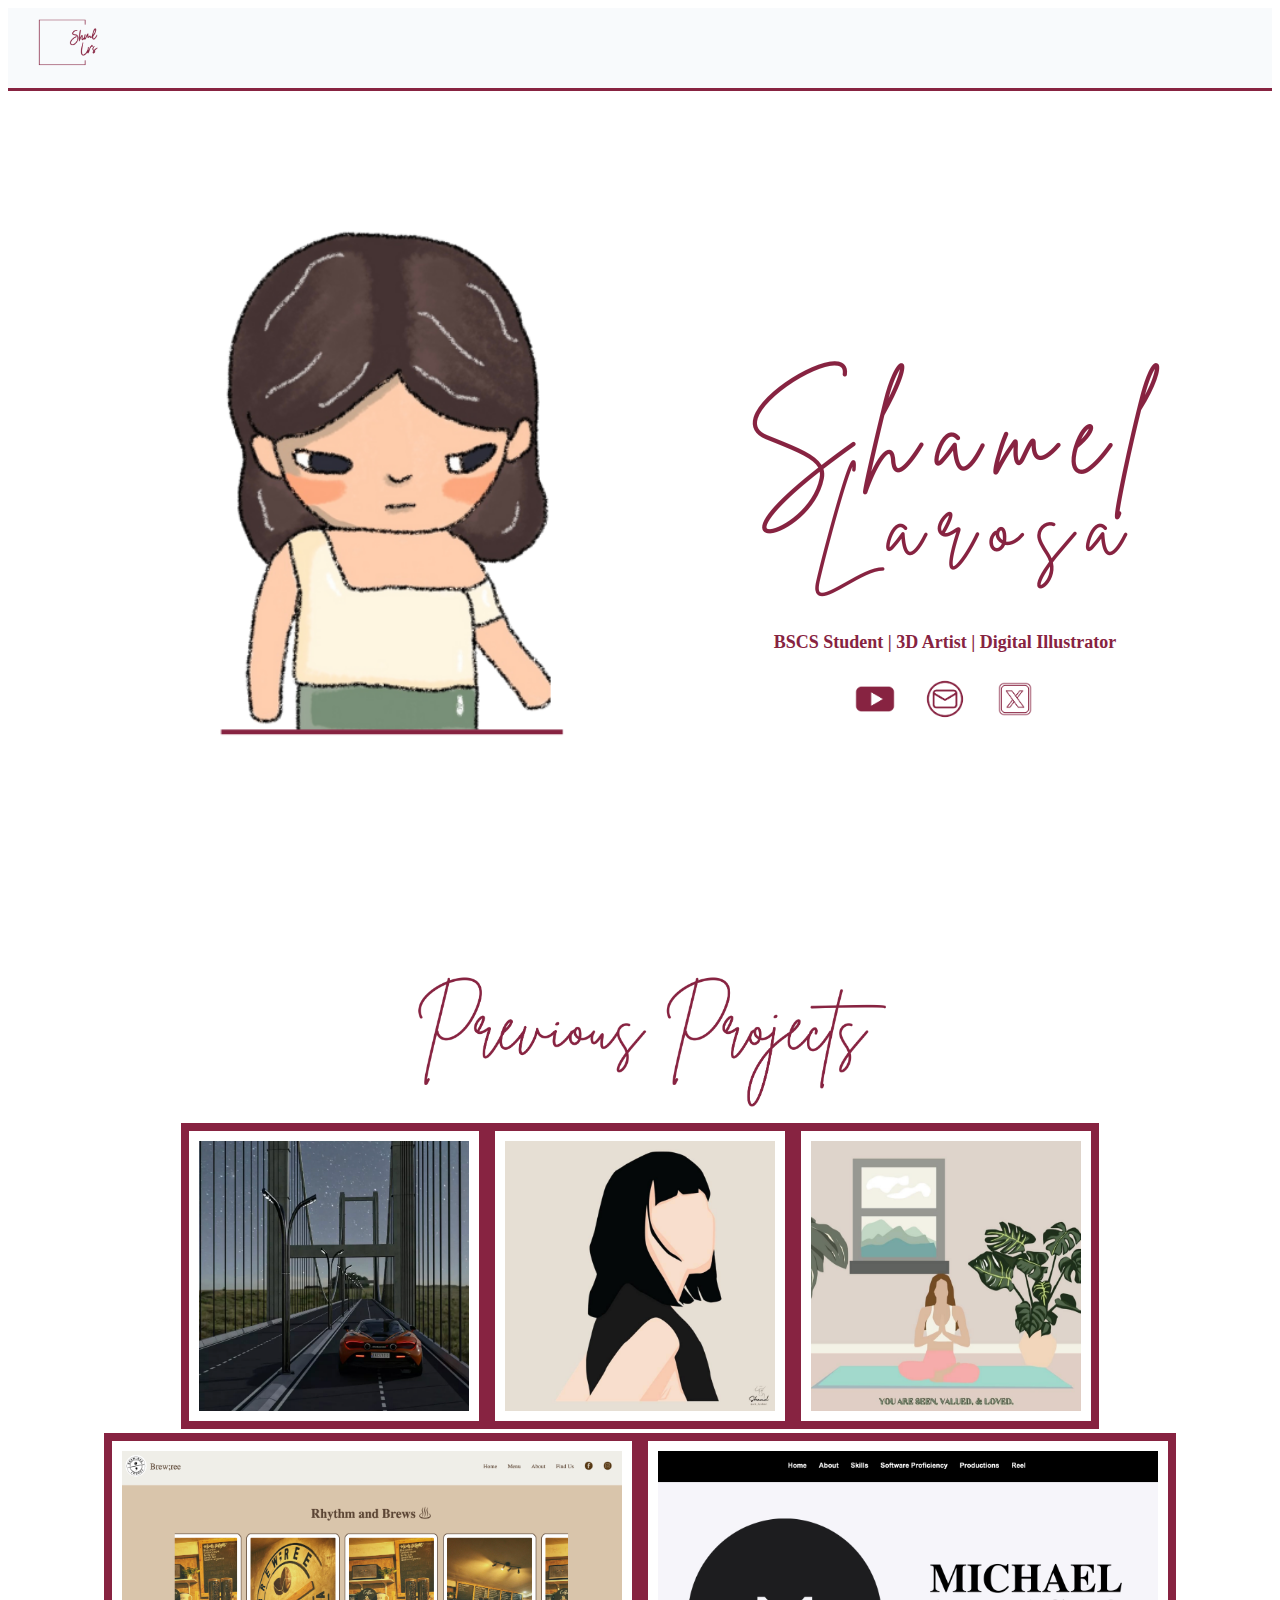
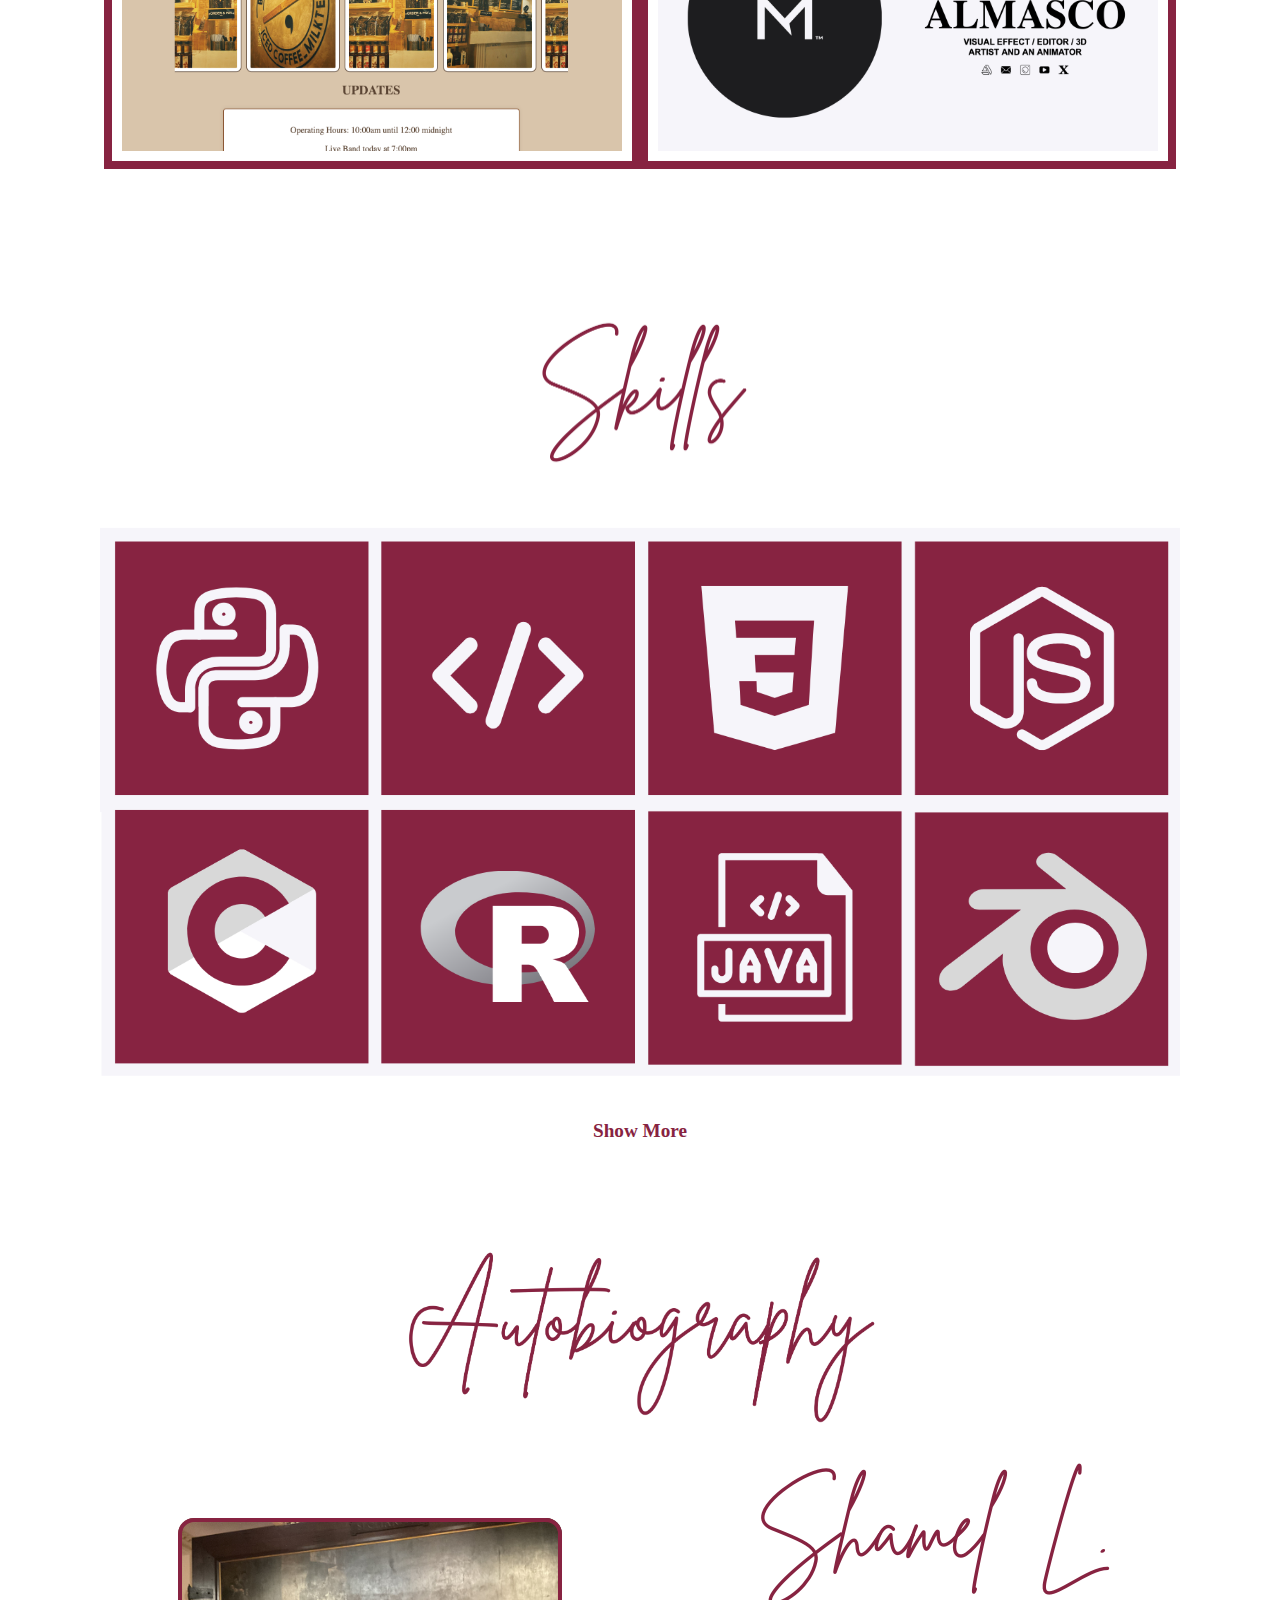
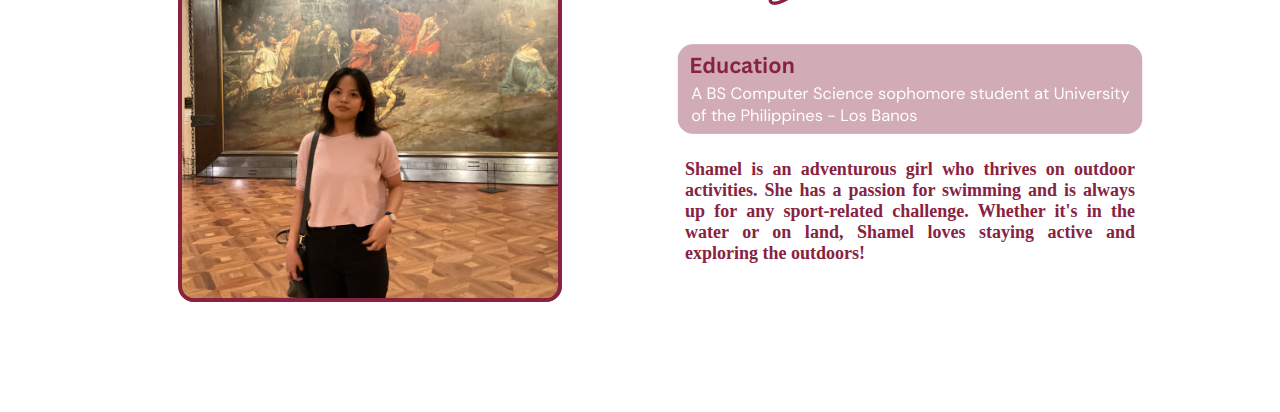
==== index.html @ 204ae2d4 "Changes: Renamed html and css files to index.html and main.css" ====
<!DOCTYPE html>
<html lang="en">

<head>
    <meta charset="UTF-8">
    <meta name="viewport" content="width=device-width, initial-scale=1.0">
    <title>Personal Portfolio</title>
    <link rel="stylesheet" href="main.css">
</head>

<body>
    <!--header with logo-->
    <header>
        <div class="intro">
            <div class="logo">
                <img src="images/logo.png" alt="Logo">
            </div>
    </header>

    <!--introduction-->
    <section class="hero-section">
        <div class="character-illustration">
            <img src="images/me.png" alt="shamel">
        </div>
        <div class="text-section">
            <img src="images/text.png" alt="text">
            <h5 class="skills">BSCS Student | 3D Artist | Digital Illustrator</h5>
            <div class="social-icons">
                <a href="https://www.youtube.com/@shmllrs"><img src="images/yt.png" alt="Youtube"></a>
                <a href="sblarosa@up.edu.ph"><img src="images/email.png" alt="Email"></a>
                <a href="https://x.com/shmllrs?s=21"><img src="images/x.png" alt="X"></a>
            </div>
        </div>        
    </section>

    <!--previous projects-->
    <section class="prevproj-section"></section>
        <div class="previous-project">
            <img src="images/prevproj.png" alt="text">
        </div>
        <div class="projects-section">
            <img src="images/2.png" alt="project 2">
            <img src="images/3.png" alt="project 3">
            <img src="images/4.png" alt="project 4">
            <img src="images/5.png" alt="project 5">
            <img src="images/6.png" alt="project 6">
        </div>        
    </section>

    <!--skills-->
    <section class="text1-section"></section>
        <div class="text1-project">
            <img src="images/skills_text.png" alt="text">
        </div>
        <div class="skills-section">
            <img src="images/skills.png" alt="skills">
        </div>
        <div class="another-skills-section">
            <a href="https://www.instagram.com/art_byshml/" class="show-more-link">
                <h3>Show More</h3>
            </a>
        </div>        
    </section>

    <!--autobiography-->
    <div class="text2-project">
        <img src="images/autobiography_text.png" alt="text">
    </div>
    <section class="aboutme-section">
        <div class="shamel-image">
            <img src="images/shamel.png" alt="shamel">
        </div>
        <div class="education-section">
            <img src="images/SL.png" alt="name">
            <img src="images/educ.png" alt="education">
            <h5 class="info">Shamel is an adventurous girl who thrives on outdoor activities. She has a passion for swimming and is always up for any sport-related challenge. Whether it's in the water or on land, Shamel loves staying active and exploring the outdoors!</h5>
        </div>
    </section>
</body>

</html>
---- main.css ----
header {
    display: flex;
    justify-content: space-between;
    align-items: center;
    background-color: #F8FAFC;
    border-bottom: 3px solid #872341;
    padding: 40px;
    position: relative;
}

.logo {
    position: absolute;
    top: -5px;
    left: 15px;
}

.logo img {
    width: 80px;
    height: auto;
}

.hero-section {
    display: flex;
    align-items: center;
    justify-content: center;
    padding: 150px;
    text-align: center;
    margin-top: -60px;
}

.character-illustration img {
    width: 600px;
}

.text-section {
    margin-left: 10px;
    text-align: left;
}

.skills {
    font-size: 18px;
    color: #872341;
    text-align: center;
    margin-top: -100px;
}

.social-icons {
    display: flex;
    justify-content: center;
    margin-top: 10px;
}

.social-icons img {
    width: 50px;
    margin: 10px;
    margin-top: -10px;
}

.prevproject-section {
    display: flex;
    align-items: center;
    justify-content: center;
    padding: 40px;
    text-align: center;
}

.previous-project img {
    width: 500px;
    display: block;
    margin-left: auto;
    margin-right: auto;
}

.projects-section {
    display: inline-table;
    grid-template-columns: repeat(3, 1fr); 
    gap: 10px; 
    justify-content: center;
    align-items: center;
    padding: 40px;
    text-align: center;
    margin-top: -40px;
}

.projects-section img {
    border: 8px solid #872341;
    background-color: white;
    padding: 10px;
}


.projects-section img:nth-child(-n+3) {
    width: 270px;
    height: 270px;
}


.projects-section img:nth-child(n+4) {
    width: 500px;
    height: 300px;
}

.text1-section {
    display: flex;
    align-items: center;
    justify-content: center;
    padding: 40px;
    text-align: center;
}

.text1-project img {
    width: 500px;
    display: block;
    margin-left: auto;
    margin-right: auto;
}

.skills-section {
    display: flex;
    justify-content: center;
    align-items: center;
    height: 120vh; 
    margin-top: -220px;
}

.skills-section img {
    max-width: 100%;
    max-height: 100%;
    object-fit: contain;
}

.another-skills-section {
    text-align: center;
    margin-top: -220px;
}

.show-more-link {
    text-decoration: none; 
    color: #872341; 
}

.show-more-link h3 {
    margin: 0;
    cursor: pointer;
    font-size: 1.2rem;
}

.show-more-link:hover {
    text-decoration: underline;
}

.text2-project img {
    width: 500px;
    display: block;
    margin-left: auto;
    margin-right: auto;
    margin-top: 100px;
}


.aboutme-section {
    display: flex;
    align-items: center;
    justify-content: center;
    margin-top: 100px;
    padding: 40px;
    gap: 40px; 
    margin-top: -10px;
}

.shamel img {
    width: 600px; 
    height: auto;
}

.education-section {
    text-align: left;
    display: flex;
    flex-direction: column; 
    align-items: center; 
}

.education-section img {
    width: 500px;
    height: auto;
    margin-bottom: -90px;
    margin-top: -250px;
}

.info {
    font-size: 18px;
    font-family: Georgia, 'Times New Roman', Times, serif;
    color: #872341;
    text-align: justify; 
    margin-top: -90px;
    width: 450px;
    margin-left: auto;
    margin-right: auto;
}
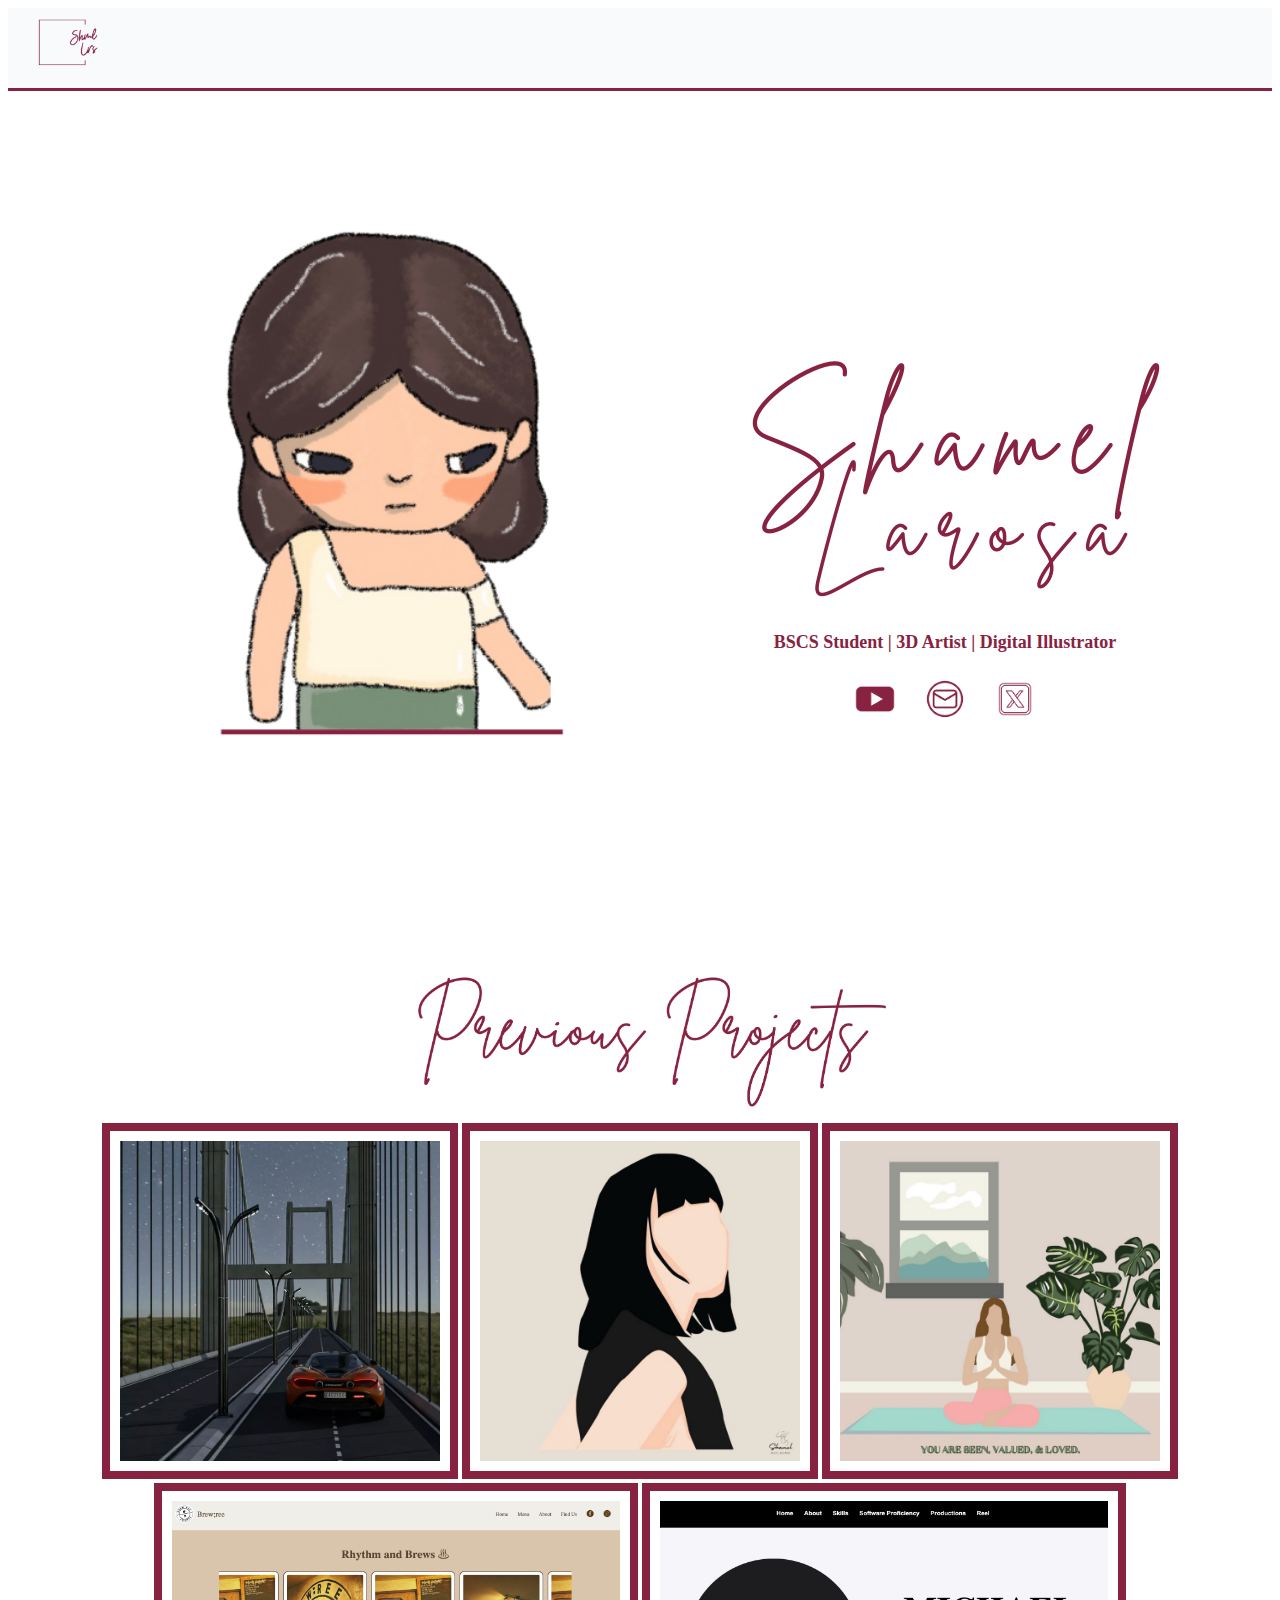
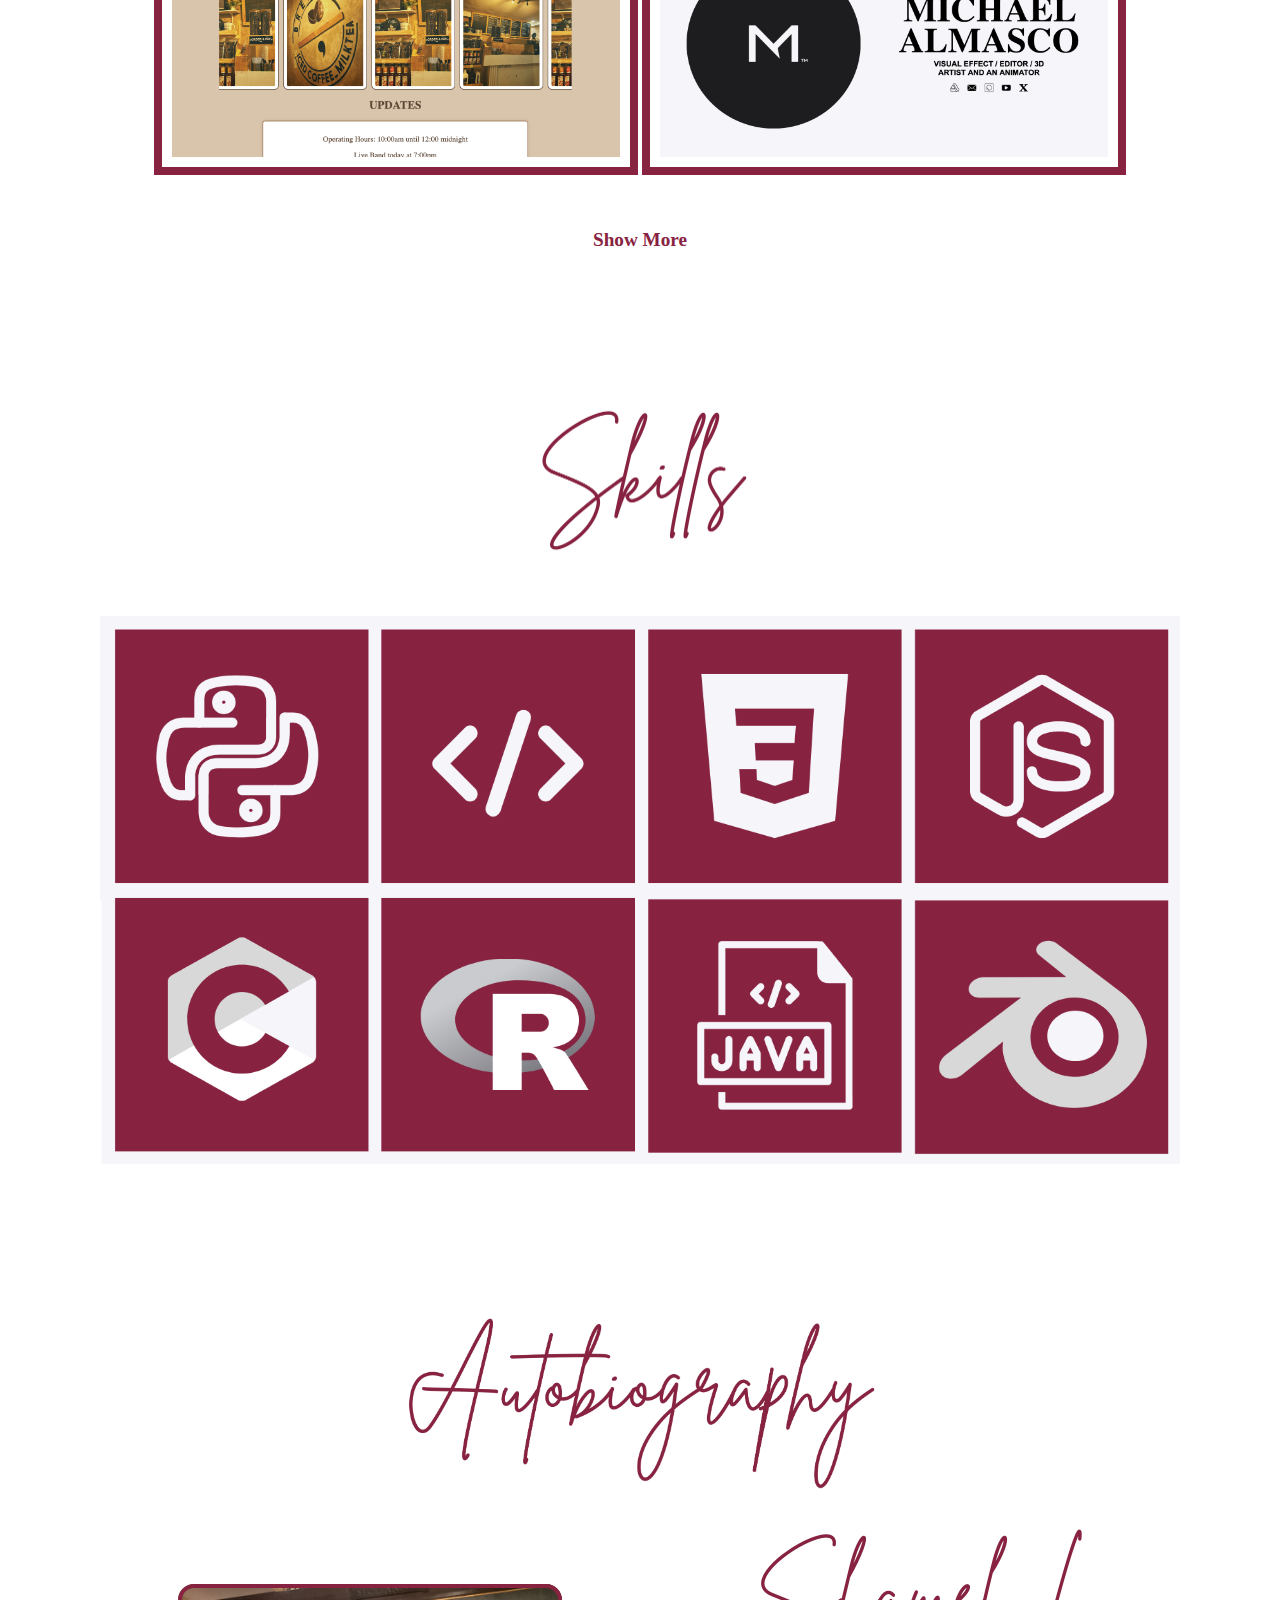
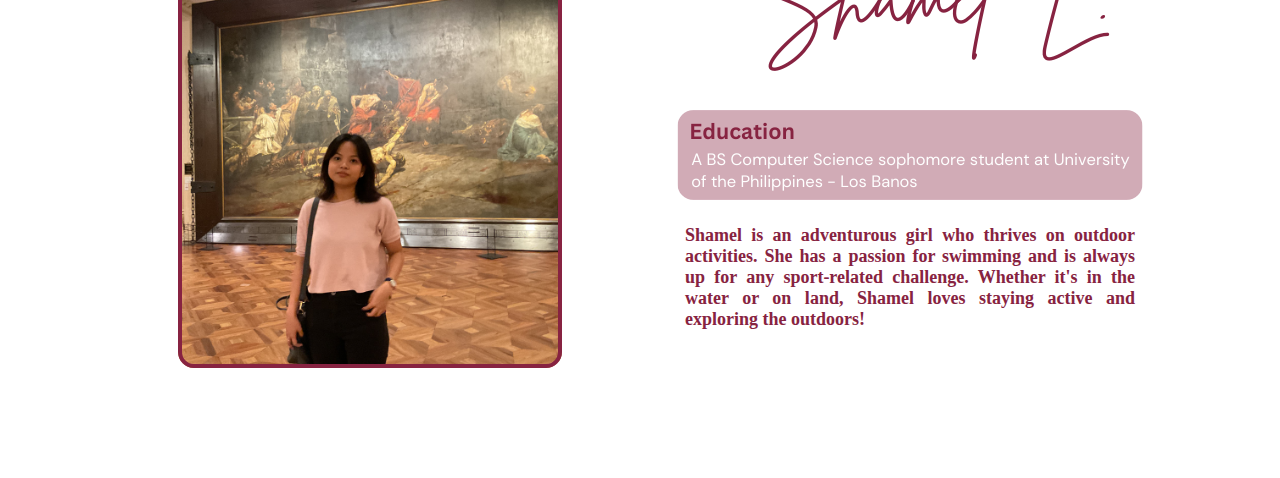
==== commit d596eefc: "Changes: Layout and Cursor" ====
--- a/index.html
+++ b/index.html
@@ -27,7 +27,7 @@
             <h5 class="skills">BSCS Student | 3D Artist | Digital Illustrator</h5>
             <div class="social-icons">
                 <a href="https://www.youtube.com/@shmllrs"><img src="images/yt.png" alt="Youtube"></a>
-                <a href="sblarosa@up.edu.ph"><img src="images/email.png" alt="Email"></a>
+                <a href="mailto:sblarosa@up.edu.ph"><img src="images/email.png" alt="Email"></a>                
                 <a href="https://x.com/shmllrs?s=21"><img src="images/x.png" alt="X"></a>
             </div>
         </div>        
@@ -44,7 +44,12 @@
             <img src="images/4.png" alt="project 4">
             <img src="images/5.png" alt="project 5">
             <img src="images/6.png" alt="project 6">
-        </div>        
+        </div>   
+        <div class="another-skills-section">
+            <a href="https://www.instagram.com/art_byshml/" class="show-more-link">
+                <h3>Show More</h3>
+            </a>
+        </div>       
     </section>
 
     <!--skills-->
@@ -54,12 +59,7 @@
         </div>
         <div class="skills-section">
             <img src="images/skills.png" alt="skills">
-        </div>
-        <div class="another-skills-section">
-            <a href="https://www.instagram.com/art_byshml/" class="show-more-link">
-                <h3>Show More</h3>
-            </a>
-        </div>        
+        </div>      
     </section>
 
     <!--autobiography-->
--- a/main.css
+++ b/main.css
@@ -1,3 +1,7 @@
+body {
+    cursor: url('data:image/svg+xml,<svg xmlns="http://www.w3.org/2000/svg" width="30" height="30" viewBox="0 0 24 24"><path fill="%23872341" stroke="%23870F71" stroke-width="2" d="M5.5 3.21V20.8c0 .45.54.67.85.35l4.86-4.86a.5.5 0 0 1 .35-.15h6.87a.5.5 0 0 0 .35-.85L6.35 2.85a.5.5 0 0 0-.85.35Z"></path></svg>'), auto;
+}
+
 header {
     display: flex;
     justify-content: space-between;
@@ -72,7 +76,7 @@
 }
 
 .projects-section {
-    display: inline-table;
+    display: block;
     grid-template-columns: repeat(3, 1fr); 
     gap: 10px; 
     justify-content: center;
@@ -90,14 +94,14 @@
 
 
 .projects-section img:nth-child(-n+3) {
-    width: 270px;
-    height: 270px;
+    width: 25vw;
+    height: 25vw;
 }
 
 
 .projects-section img:nth-child(n+4) {
-    width: 500px;
-    height: 300px;
+    width: 35vw;
+    height: 20vw;
 }
 
 .text1-section {
@@ -113,6 +117,7 @@
     display: block;
     margin-left: auto;
     margin-right: auto;
+    margin-top: 50px;
 }
 
 .skills-section {
@@ -131,7 +136,7 @@
 
 .another-skills-section {
     text-align: center;
-    margin-top: -220px;
+    margin-top: 10px;
 }
 
 .show-more-link {
@@ -154,7 +159,7 @@
     display: block;
     margin-left: auto;
     margin-right: auto;
-    margin-top: 100px;
+    margin-top: -120px;
 }
 
 
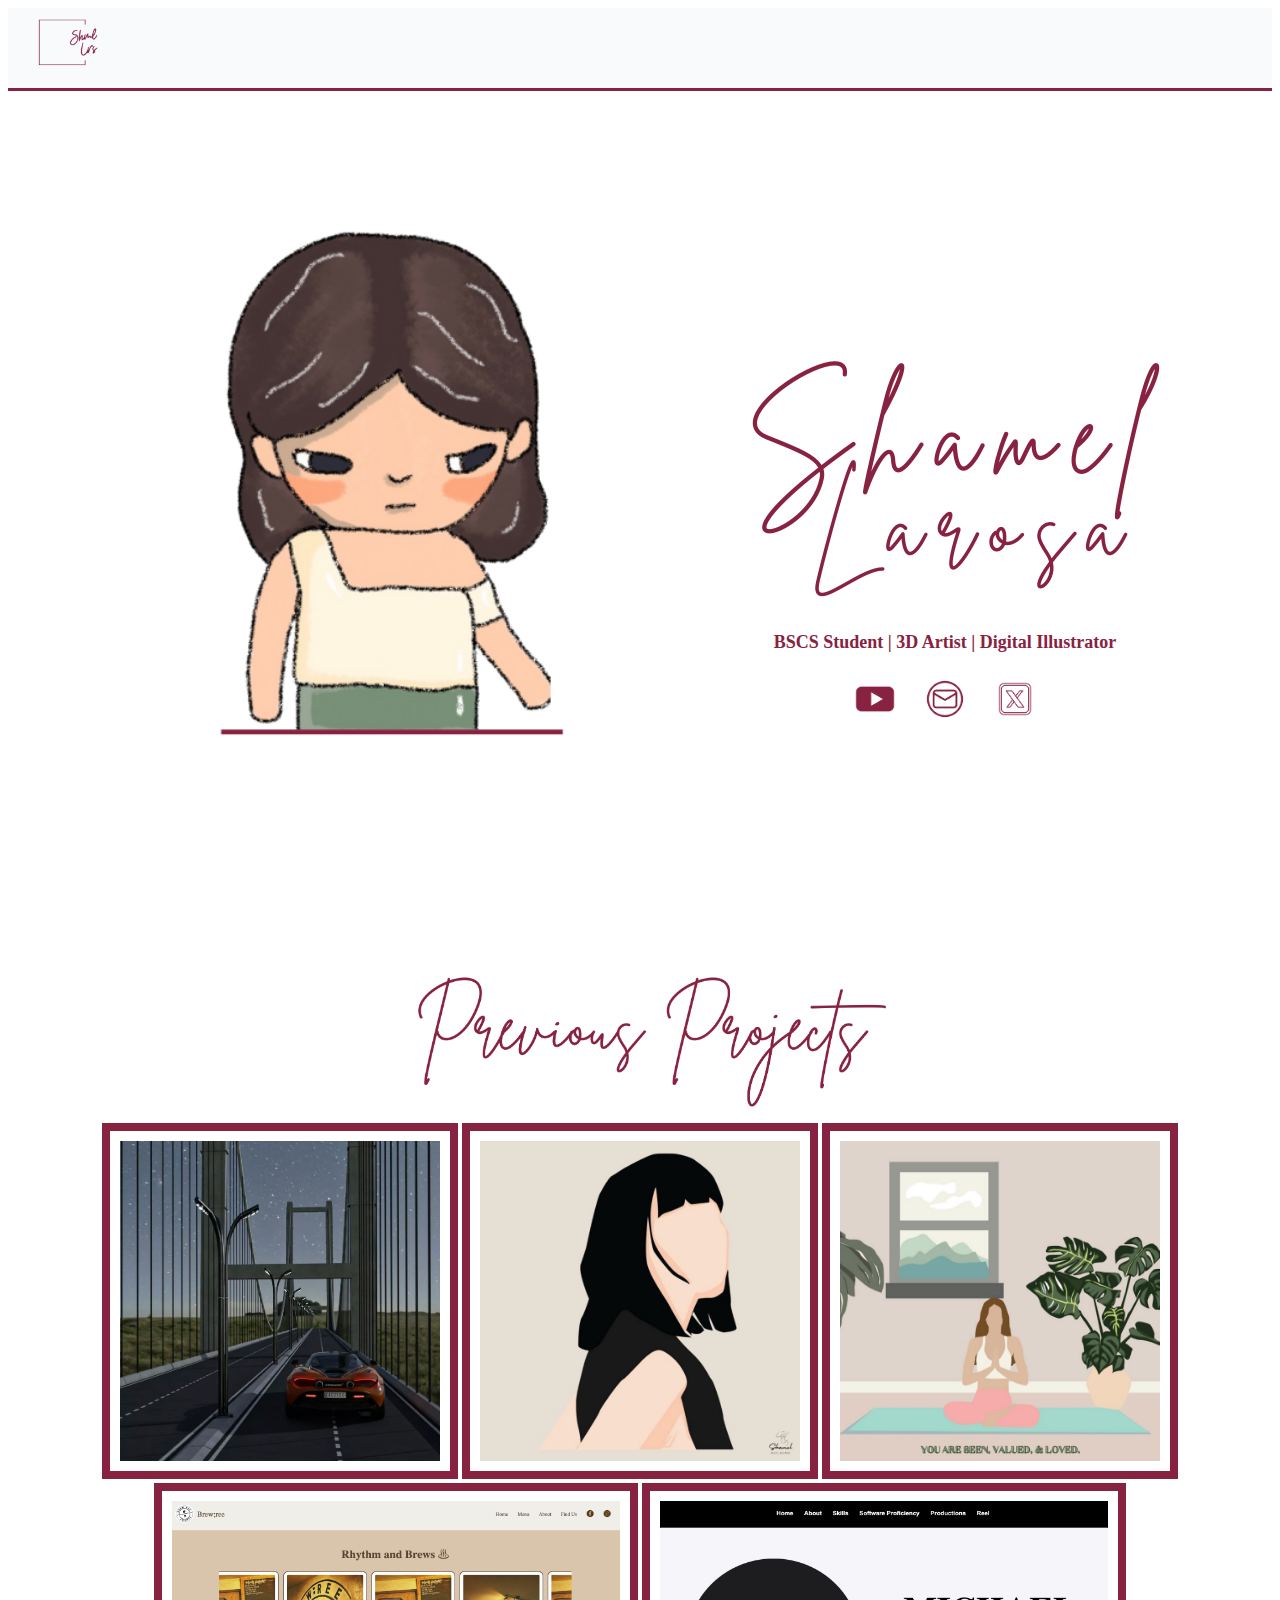
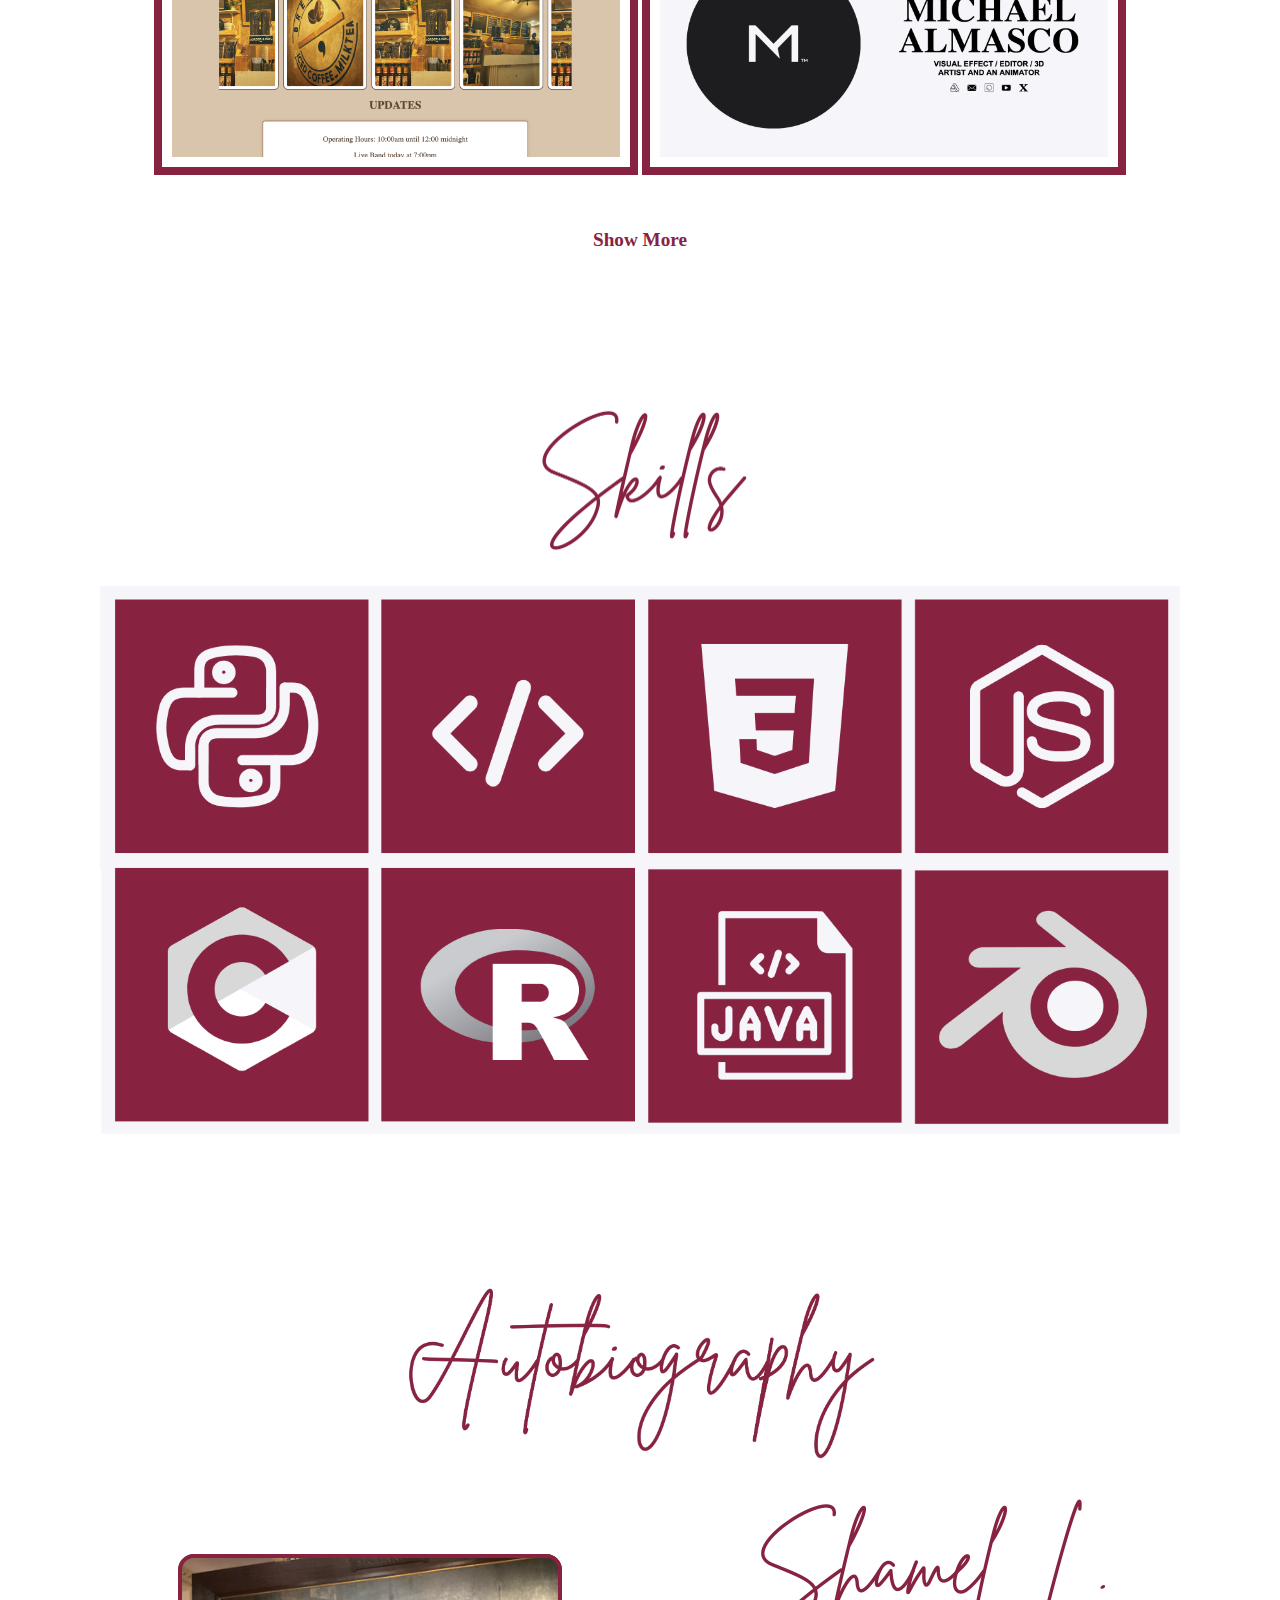
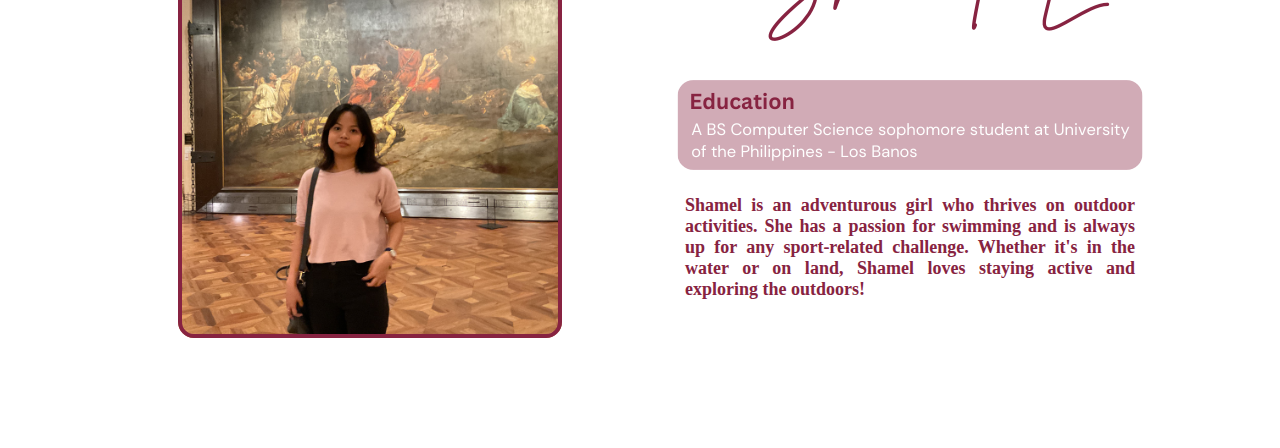
==== commit 5b4f5171: "Changes: Comments and resizing of images" ====
--- a/index.html
+++ b/index.html
@@ -19,12 +19,16 @@
 
     <!--introduction-->
     <section class="hero-section">
+        <!--character logo-->
         <div class="character-illustration">
             <img src="images/me.png" alt="shamel">
         </div>
+        <!--name text-->
         <div class="text-section">
             <img src="images/text.png" alt="text">
+            <!--mini intro-->
             <h5 class="skills">BSCS Student | 3D Artist | Digital Illustrator</h5>
+            <!--social media-->
             <div class="social-icons">
                 <a href="https://www.youtube.com/@shmllrs"><img src="images/yt.png" alt="Youtube"></a>
                 <a href="mailto:sblarosa@up.edu.ph"><img src="images/email.png" alt="Email"></a>                
@@ -35,9 +39,11 @@
 
     <!--previous projects-->
     <section class="prevproj-section"></section>
+        <!--previous project text-->
         <div class="previous-project">
             <img src="images/prevproj.png" alt="text">
         </div>
+        <!--list of projects-->
         <div class="projects-section">
             <img src="images/2.png" alt="project 2">
             <img src="images/3.png" alt="project 3">
@@ -45,6 +51,7 @@
             <img src="images/5.png" alt="project 5">
             <img src="images/6.png" alt="project 6">
         </div>   
+        <!--text linked to show more projects-->
         <div class="another-skills-section">
             <a href="https://www.instagram.com/art_byshml/" class="show-more-link">
                 <h3>Show More</h3>
@@ -54,9 +61,11 @@
 
     <!--skills-->
     <section class="text1-section"></section>
+        <!--skills text-->
         <div class="text1-project">
             <img src="images/skills_text.png" alt="text">
         </div>
+        <!--list of skills-->
         <div class="skills-section">
             <img src="images/skills.png" alt="skills">
         </div>      
@@ -64,15 +73,20 @@
 
     <!--autobiography-->
     <div class="text2-project">
+        <!--autobiography text-->
         <img src="images/autobiography_text.png" alt="text">
     </div>
+    <!--images of myself-->
     <section class="aboutme-section">
         <div class="shamel-image">
             <img src="images/shamel.png" alt="shamel">
         </div>
+        <!--name text-->
         <div class="education-section">
             <img src="images/SL.png" alt="name">
+            <!--education information-->
             <img src="images/educ.png" alt="education">
+            <!--about-->
             <h5 class="info">Shamel is an adventurous girl who thrives on outdoor activities. She has a passion for swimming and is always up for any sport-related challenge. Whether it's in the water or on land, Shamel loves staying active and exploring the outdoors!</h5>
         </div>
     </section>
--- a/main.css
+++ b/main.css
@@ -1,7 +1,9 @@
+/* custom cursor, reference: https://www.svgbackgrounds.com/elements/custom-css-cursors/#:~:text=Adding%20a%20custom%20cursor%20to,%2C%20and%2For%20cursor%20size. */
 body {
     cursor: url('data:image/svg+xml,<svg xmlns="http://www.w3.org/2000/svg" width="30" height="30" viewBox="0 0 24 24"><path fill="%23872341" stroke="%23870F71" stroke-width="2" d="M5.5 3.21V20.8c0 .45.54.67.85.35l4.86-4.86a.5.5 0 0 1 .35-.15h6.87a.5.5 0 0 0 .35-.85L6.35 2.85a.5.5 0 0 0-.85.35Z"></path></svg>'), auto;
 }
 
+/* header design (logo contains here) */
 header {
     display: flex;
     justify-content: space-between;
@@ -12,17 +14,20 @@
     position: relative;
 }
 
+/* logo layout positioned in the left upper side */
 .logo {
     position: absolute;
     top: -5px;
     left: 15px;
 }
 
+/* logo size image */
 .logo img {
     width: 80px;
     height: auto;
 }
 
+/* layout for character illustration, name, mini intro and social media */
 .hero-section {
     display: flex;
     align-items: center;
@@ -32,15 +37,18 @@
     margin-top: -60px;
 }
 
+/* character illustration size image */
 .character-illustration img {
     width: 600px;
 }
 
+/* name layout */
 .text-section {
     margin-left: 10px;
     text-align: left;
 }
 
+/* mini intro layout */
 .skills {
     font-size: 18px;
     color: #872341;
@@ -48,18 +56,21 @@
     margin-top: -100px;
 }
 
+/* layout for the social media icons*/
 .social-icons {
     display: flex;
     justify-content: center;
     margin-top: 10px;
 }
 
+/* positioning and resizing of social media icons */
 .social-icons img {
     width: 50px;
     margin: 10px;
     margin-top: -10px;
 }
 
+/* list of previous project contains here */
 .prevproject-section {
     display: flex;
     align-items: center;
@@ -68,6 +79,7 @@
     text-align: center;
 }
 
+/* previous project text */
 .previous-project img {
     width: 500px;
     display: block;
@@ -75,6 +87,7 @@
     margin-right: auto;
 }
 
+/* layout for previous projects */
 .projects-section {
     display: block;
     grid-template-columns: repeat(3, 1fr); 
@@ -86,24 +99,28 @@
     margin-top: -40px;
 }
 
+/* resizing and repositioning of project images */
 .projects-section img {
     border: 8px solid #872341;
     background-color: white;
     padding: 10px;
 }
 
-
+/* layout for upper images for previous projects */
+/* reference for positioning: https://www.shecodes.io/athena/153222-what-does-nth-child-mean-understanding-the-css-pseudo-class#:~:text=The%20%3Anth%2Dchild()%20selector%20is%20a%20CSS%20pseudo%2D,elements%20by%20using%20a%20formula. */
 .projects-section img:nth-child(-n+3) {
     width: 25vw;
     height: 25vw;
 }
 
-
+/* layout for lower images for previous projects */
+/* reference for positioning: https://www.shecodes.io/athena/153222-what-does-nth-child-mean-understanding-the-css-pseudo-class#:~:text=The%20%3Anth%2Dchild()%20selector%20is%20a%20CSS%20pseudo%2D,elements%20by%20using%20a%20formula. */
 .projects-section img:nth-child(n+4) {
     width: 35vw;
     height: 20vw;
 }
 
+/* skills contains here */
 .text1-section {
     display: flex;
     align-items: center;
@@ -112,6 +129,7 @@
     text-align: center;
 }
 
+/* positioning of skill text image */
 .text1-project img {
     width: 500px;
     display: block;
@@ -120,40 +138,49 @@
     margin-top: 50px;
 }
 
+/* layout for skills image */
 .skills-section {
     display: flex;
     justify-content: center;
     align-items: center;
     height: 120vh; 
-    margin-top: -220px;
-}
-
+    margin-top: -250px;
+}
+
+/* resizing of skills images */
 .skills-section img {
     max-width: 100%;
     max-height: 100%;
     object-fit: contain;
 }
 
+/* show more section */
+/* got confused on where to put it (i put it at the skills section when it should be at 
+the previous projects section */
 .another-skills-section {
     text-align: center;
     margin-top: 10px;
 }
 
+/* show more layout */
 .show-more-link {
     text-decoration: none; 
     color: #872341; 
 }
 
+/* text for show more */
 .show-more-link h3 {
     margin: 0;
     cursor: pointer;
     font-size: 1.2rem;
 }
 
+/* animation when click */
 .show-more-link:hover {
     text-decoration: underline;
 }
 
+/* autobiography text */
 .text2-project img {
     width: 500px;
     display: block;
@@ -162,7 +189,7 @@
     margin-top: -120px;
 }
 
-
+/* contains my picture, educ, name text, and mini autobiography*/
 .aboutme-section {
     display: flex;
     align-items: center;
@@ -173,11 +200,13 @@
     margin-top: -10px;
 }
 
+/* layout for image */
 .shamel img {
     width: 600px; 
     height: auto;
 }
 
+/* education layout */
 .education-section {
     text-align: left;
     display: flex;
@@ -185,6 +214,7 @@
     align-items: center; 
 }
 
+/* repositioning and resizing of education image */
 .education-section img {
     width: 500px;
     height: auto;
@@ -192,6 +222,7 @@
     margin-top: -250px;
 }
 
+/* autobiography layout */
 .info {
     font-size: 18px;
     font-family: Georgia, 'Times New Roman', Times, serif;
